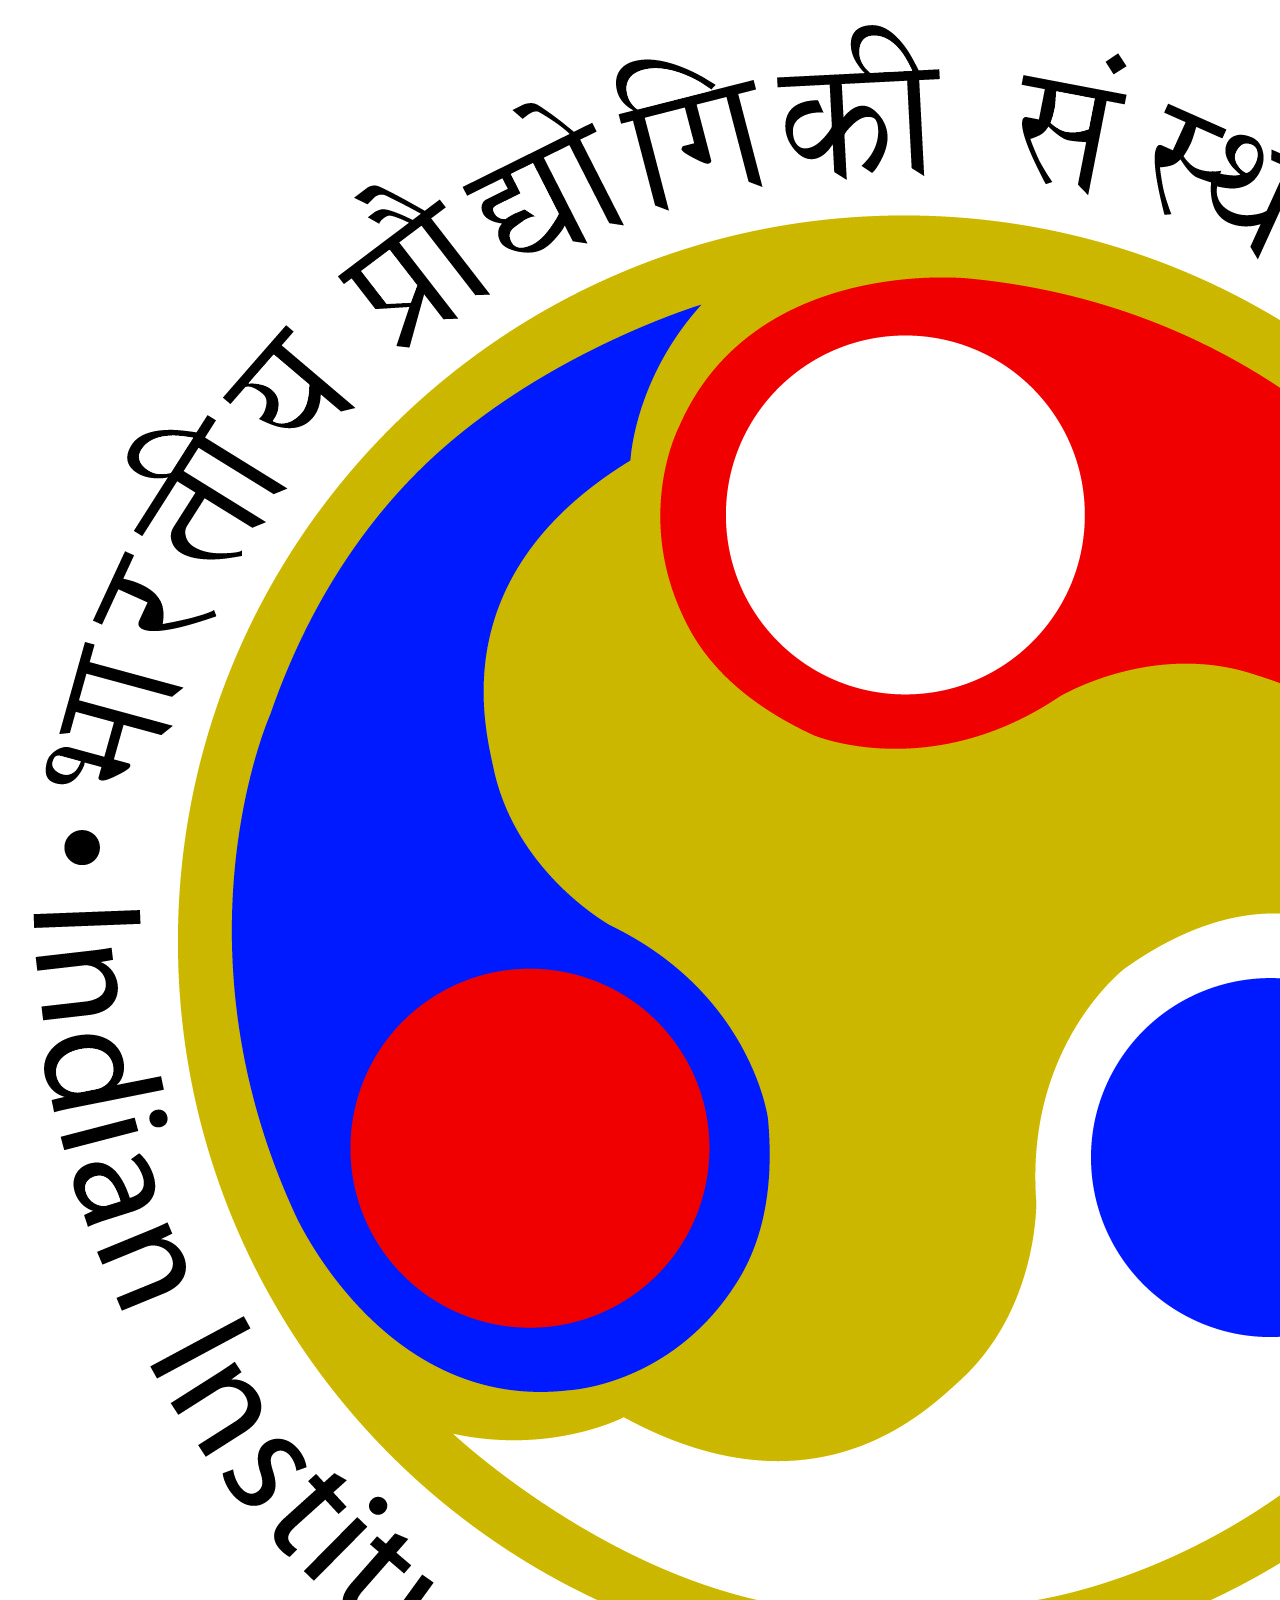
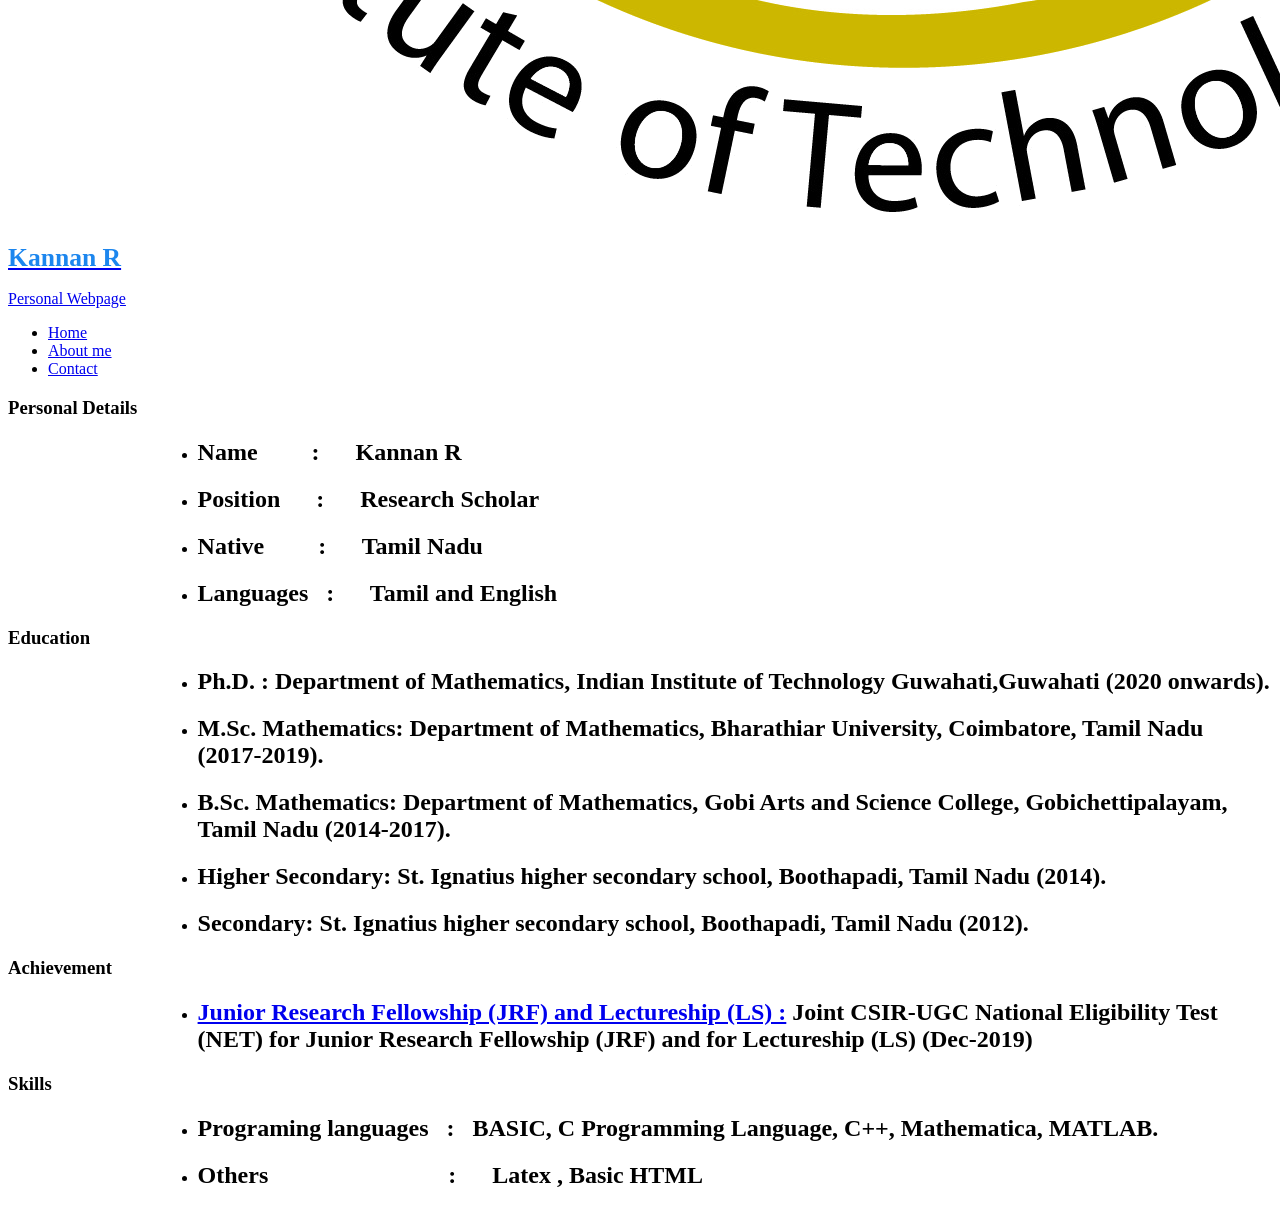
==== html/About.html @ 1ed2071e "Add files via upload" ====
<!DOCTYPE html>
<html>
  <head>
    <meta charset="utf-8">
    <title>About Kannan R </title>
    <link href="../css/css-initialize.css" rel="stylesheet" type="text/css"/>
    <link href="../css/css-main.css" rel="stylesheet" type="text/css"/>
    
  
   <meta name="viewport" content="width=device-width, initial-scale=1.0">
  </head>
  <body>
       <header>
      <a href="../index.html" id="head">
          <img src="../images/images-iitg_logo.png" alt="IITG logo" class="logo"/>
        <h1 style="padding: 10px 0 0 0;font-size: 1.6em; color: #1c86ee;">Kannan R</h1>
        <p>Personal Webpage</p>
      </a>
        <nav>
        <ul>
           <li><a href="../index.html">Home</a></li>
          <li><a href="About.html" class="selected">About me</a></li>
          <!--li><a href="" >Research</a></li-->  
          <li><a href="Contact.html">Contact</a></li> 
        </ul>
      </nav>
        </header>
      <div  id="main" >
          <h3>Personal Details</h3>
          <ul style="padding-left: 15%;" class="About">
              <li> <p ><h2> <b>Name </b> &nbsp&nbsp&nbsp &nbsp&nbsp&nbsp :&nbsp&nbsp&nbsp&nbsp&nbsp Kannan R</h2></p>
              <li> <p ><h2> <b>Position  </b>&nbsp&nbsp&nbsp&nbsp&nbsp:&nbsp&nbsp&nbsp&nbsp&nbsp Research Scholar</h2></p>
              <li> <p ><h2> <b>Native  </b> &nbsp&nbsp&nbsp &nbsp&nbsp&nbsp :&nbsp&nbsp&nbsp&nbsp&nbsp Tamil Nadu</h2></p>
              <li> <p ><h2> <b>Languages  </b> &nbsp&nbsp:&nbsp&nbsp&nbsp&nbsp&nbsp  Tamil and English </h2></p>    
          </ul>
          <h3>Education </h3>
          <ul style="padding-left: 15%;" class="About">
              <li> <p ><h2> <b>Ph.D. : </b>
                           Department of Mathematics, Indian Institute of Technology Guwahati,Guwahati (2020 onwards).</h2></p>
              
              
              <li> <p ><h2> <b> M.Sc. Mathematics:</b>
                        Department of Mathematics, Bharathiar University, Coimbatore, Tamil Nadu (2017-2019).</h2></p>
              <li> <p ><h2> <b> B.Sc. Mathematics:</b>
                        Department of Mathematics, Gobi Arts and Science College, Gobichettipalayam, Tamil Nadu (2014-2017).</h2></p>
              <li> <p ><h2> <b> Higher Secondary:</b>
                        St. Ignatius higher secondary school, Boothapadi, Tamil Nadu (2014).</h2></p>
              <li> <p ><h2> <b> Secondary:</b>
                        St. Ignatius higher secondary school, Boothapadi, Tamil Nadu (2012).</h2></p>
             
                        
                    
          </ul>
          <h3>Achievement</h3> 
          <ul style="padding-left: 15%;" class="About">
          <li> <p ><h2> <a href="https://csirhrdg.res.in/Home/Index/1/Default/1886/60">Junior Research Fellowship (JRF) and Lectureship (LS) :</a>
                       Joint CSIR-UGC National Eligibility Test (NET) for Junior Research Fellowship (JRF)
                       and for Lectureship (LS) (Dec-2019)</h2></p>
          </ul>
          
          <h3>Skills </h3>
          <ul style="padding-left: 15%;" class="About">
              <li> <p ><h2> <b>Programing languages </b>&nbsp : &nbsp BASIC, C Programming Language, C++, Mathematica, MATLAB.</h2></p>
                  <!-- comment <li> <p ><h2> <b>OS  </b> &nbsp&nbsp&nbsp&nbsp&nbsp&nbsp&nbsp&nbsp&nbsp&nbsp&nbsp&nbsp&nbsp&nbsp&nbsp&nbsp&nbsp&nbsp
                      &nbsp&nbsp&nbsp&nbsp&nbsp&nbsp&nbsp&nbsp&nbsp&nbsp&nbsp&nbsp&nbsp&nbsp&nbsp&nbsp&nbsp&nbsp :&nbsp&nbsp&nbsp&nbsp&nbsp Ubuntu,Windows</h2></p>-->
              <li> <p ><h2> <b>Others  </b> &nbsp&nbsp&nbsp&nbsp&nbsp&nbsp&nbsp&nbsp&nbsp
                      &nbsp&nbsp&nbsp&nbsp&nbsp&nbsp&nbsp&nbsp&nbsp&nbsp&nbsp&nbsp&nbsp&nbsp&nbsp&nbsp&nbsp&nbsp  :&nbsp&nbsp&nbsp&nbsp&nbsp Latex , Basic HTML </h2></p>
          </ul>
              
        
           
         
          
      </div>
      
   

      
    
  </body>
</html>
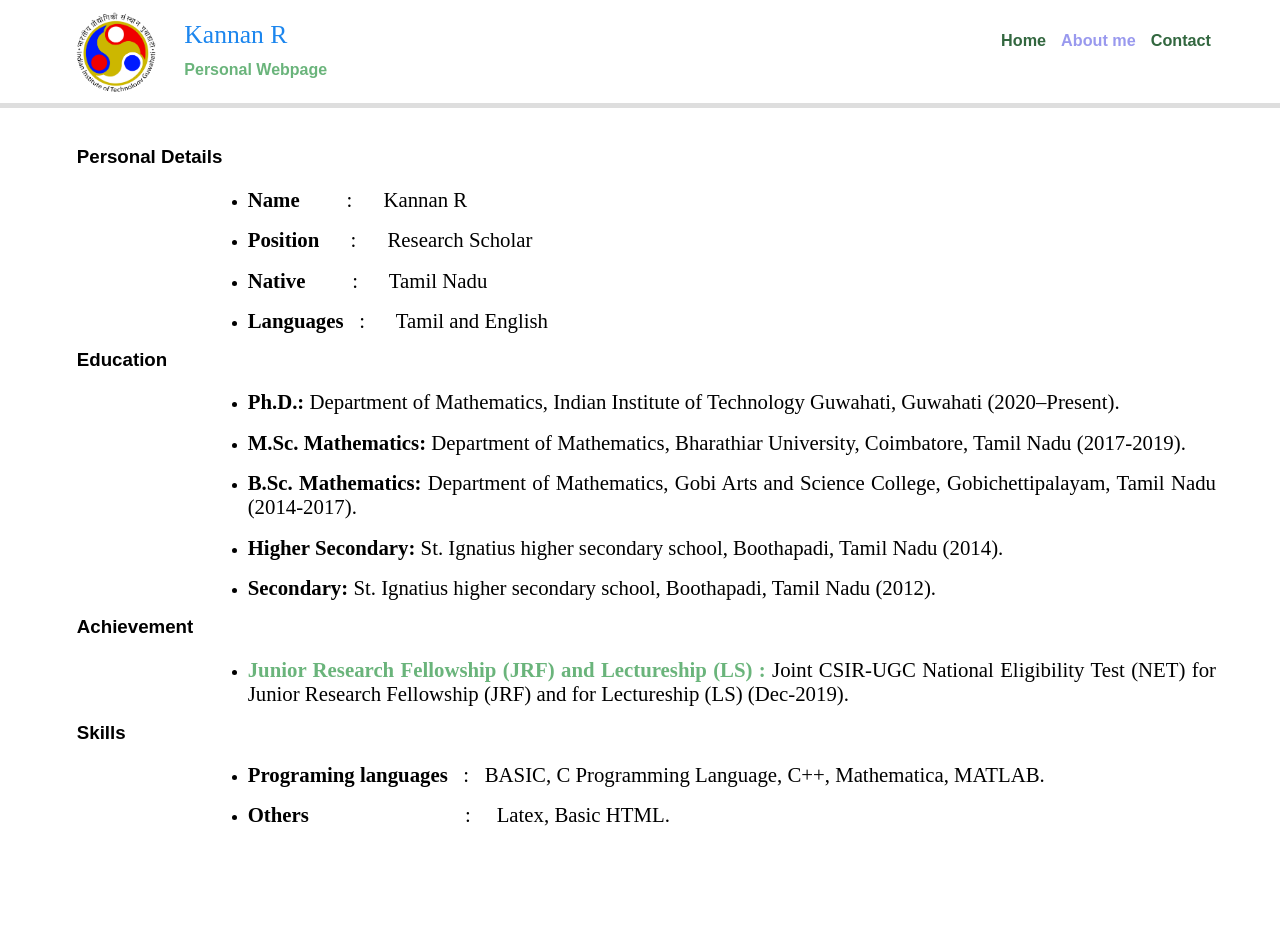
==== commit 414af9a4: "Update About.html" ====
--- a/html/About.html
+++ b/html/About.html
@@ -35,8 +35,8 @@
           </ul>
           <h3>Education </h3>
           <ul style="padding-left: 15%;" class="About">
-              <li> <p ><h2> <b>Ph.D. : </b>
-                           Department of Mathematics, Indian Institute of Technology Guwahati,Guwahati (2020 onwards).</h2></p>
+              <li> <p ><h2> <b>Ph.D.: </b>
+                           Department of Mathematics, Indian Institute of Technology Guwahati, Guwahati (2020–Present).</h2></p>
               
               
               <li> <p ><h2> <b> M.Sc. Mathematics:</b>
@@ -55,7 +55,7 @@
           <ul style="padding-left: 15%;" class="About">
           <li> <p ><h2> <a href="https://csirhrdg.res.in/Home/Index/1/Default/1886/60">Junior Research Fellowship (JRF) and Lectureship (LS) :</a>
                        Joint CSIR-UGC National Eligibility Test (NET) for Junior Research Fellowship (JRF)
-                       and for Lectureship (LS) (Dec-2019)</h2></p>
+                       and for Lectureship (LS) (Dec-2019).</h2></p>
           </ul>
           
           <h3>Skills </h3>
@@ -64,7 +64,7 @@
                   <!-- comment <li> <p ><h2> <b>OS  </b> &nbsp&nbsp&nbsp&nbsp&nbsp&nbsp&nbsp&nbsp&nbsp&nbsp&nbsp&nbsp&nbsp&nbsp&nbsp&nbsp&nbsp&nbsp
                       &nbsp&nbsp&nbsp&nbsp&nbsp&nbsp&nbsp&nbsp&nbsp&nbsp&nbsp&nbsp&nbsp&nbsp&nbsp&nbsp&nbsp&nbsp :&nbsp&nbsp&nbsp&nbsp&nbsp Ubuntu,Windows</h2></p>-->
               <li> <p ><h2> <b>Others  </b> &nbsp&nbsp&nbsp&nbsp&nbsp&nbsp&nbsp&nbsp&nbsp
-                      &nbsp&nbsp&nbsp&nbsp&nbsp&nbsp&nbsp&nbsp&nbsp&nbsp&nbsp&nbsp&nbsp&nbsp&nbsp&nbsp&nbsp&nbsp  :&nbsp&nbsp&nbsp&nbsp&nbsp Latex , Basic HTML </h2></p>
+                      &nbsp&nbsp&nbsp&nbsp&nbsp&nbsp&nbsp&nbsp&nbsp&nbsp&nbsp&nbsp&nbsp&nbsp&nbsp&nbsp&nbsp&nbsp  :&nbsp&nbsp&nbsp&nbsp Latex, Basic HTML.</h2></p>
           </ul>
               
         
--- a/css/css-initialize.css
+++ b/css/css-initialize.css
@@ -0,0 +1,274 @@
+article,aside,details,figcaption,figure,footer,header,hgroup,main,nav,section,summary 
+{
+    display: block;
+}
+
+audio,canvas,video 
+{
+    display: inline-block;
+    *display: inline;
+    *zoom: 1;
+}
+
+audio:not([controls]) {
+    display: none;
+    height: 0;
+}
+
+[hidden] {
+    display: none;
+}
+
+html {
+    font-size: 100%; 
+    -webkit-text-size-adjust: 100%; 
+    -ms-text-size-adjust: 100%; 
+}
+
+html,button,input,select,textarea 
+{
+    font-family: tahoma;
+}
+
+body {
+    margin: 0;
+}
+
+a:focus {
+    outline: thin dotted;
+}
+
+a:active,
+a:hover {
+    outline: 0;
+}
+
+h1 {
+    font-size: 2em;
+    margin: 0.67em 0;
+}
+
+
+
+h3 {
+    font-size: 1.17em;
+    margin: 1em 0;
+    
+}
+
+h4 {
+    font-size: 1em;
+    margin: 1.33em 0;
+    font-weight: normal;
+}
+
+h5 {
+    font-size: 0.83em;
+    margin: 1.67em 0;
+}
+
+h6 {
+    font-size: 0.67em;
+    margin: 2.33em 0;
+}
+
+abbr[title] {
+    border-bottom: 1px dotted;
+}
+
+b,
+strong {
+    font-weight: bold;
+}
+
+blockquote {
+    margin: 1em 40px;
+}
+
+dfn {
+    font-style: italic;
+}
+
+hr {
+    -moz-box-sizing: content-box;
+    box-sizing: content-box;
+    height: 0;
+}
+
+mark {
+    background: #ff0;
+    color: #000;
+}
+
+p,
+pre {
+    margin: 1em 0;
+}
+
+code,
+kbd,
+pre,
+samp {
+    font-family: monospace, serif;
+    _font-family: 'courier new', monospace;
+    font-size: 1em;
+}
+
+pre {
+    white-space: pre;
+    white-space: pre-wrap;
+    word-wrap: break-word;
+}
+
+q {
+    quotes: none;
+}
+
+q:before,
+q:after {
+    content: '';
+    content: none;
+}
+
+small {
+    font-size: 80%;
+}
+
+sub,
+sup {
+    font-size: 75%;
+    line-height: 0;
+    position: relative;
+    vertical-align: baseline;
+}
+
+sup {
+    top: -0.5em;
+}
+
+sub {
+    bottom: -0.25em;
+}
+
+dl,
+menu,
+ol,
+ul {
+    margin: 1em 0;
+}
+
+dd {
+    margin: 0 0 0 40px;
+}
+
+menu,
+ol,
+ul {
+    padding: 0 0 0 40px;
+}
+
+nav ul,
+nav ol {
+    list-style: none;
+    list-style-image: none;
+}
+
+img {
+    border: 0; 
+    -ms-interpolation-mode: bicubic;
+}
+
+svg:not(:root) {
+    overflow: hidden;
+}
+
+figure {
+    margin: 0;
+}
+
+form {
+    margin: 0;
+}
+
+fieldset {
+    border: 1px solid #c0c0c0;
+    margin: 0 2px;
+    padding: 0.35em 0.625em 0.75em;
+}
+
+legend {
+    border: 0; 
+    padding: 0;
+    white-space: normal; 
+    *margin-left: -7px;
+}
+
+button,
+input,
+select,
+textarea {
+    font-size: 100%; 
+    margin: 0; 
+    vertical-align: baseline; 
+    *vertical-align: middle; 
+}
+
+button,
+input {
+    line-height: normal;
+}
+
+button,
+select {
+    text-transform: none;
+}
+
+button,
+html input[type="button"], 
+input[type="reset"],
+input[type="submit"] {
+    -webkit-appearance: button; 
+    cursor: pointer; 
+    *overflow: visible; 
+}
+
+button[disabled],
+html input[disabled] {
+    cursor: default;
+}
+
+input[type="checkbox"],
+input[type="radio"] {
+    box-sizing: border-box; 
+    padding: 0; 
+    *height: 13px; 
+    *width: 13px;
+}
+
+input[type="search"] {
+    -webkit-appearance: textfield; 
+    -moz-box-sizing: content-box;
+    -webkit-box-sizing: content-box; 
+    box-sizing: content-box;
+}
+
+input[type="search"]::-webkit-search-cancel-button,
+input[type="search"]::-webkit-search-decoration {
+    -webkit-appearance: none;
+}
+
+button::-moz-focus-inner,
+input::-moz-focus-inner {
+    border: 0;
+    padding: 0;
+}
+
+textarea {
+    overflow: auto; 
+    vertical-align: top; 
+}
+
+table {
+    border-collapse: collapse;
+    border-spacing: 0;
+}
--- a/css/css-main.css
+++ b/css/css-main.css
@@ -0,0 +1,235 @@
+header { 
+  background: transparent;
+   /*background-image: url('../images/images-bg7.gif');*/
+
+  margin: 0 10% 30px 10%;
+  float: left;
+  width: 80%;
+  border-bottom: 5px solid #dedede;
+  margin-bottom: 60px;
+  min-width:452.875px;
+}
+
+body {
+       font-family: 'Open Sans', sans-serif;
+        
+      /* background-image: url('../images/images-bg7_1.jpg');*/
+       background-position: center;
+       background-repeat: repeat;
+       background-color: #f1f1f1; 
+        background-image: url('../images/images-bg7.gif');
+}
+
+#main {
+  /*max-width: 980px;*/
+   background-color: white; 
+  margin: 0 10% 0 10%; /*keeps main at center*/
+  padding: 0 5% 2% 6%;
+  
+ /* background-image: url('../images/images-bg7.gif');
+   background-color:transparent;
+  /*background-image: url('../images/images-bg7_1.jpg');*/
+ /* padding-right:20%;
+  margin-top: 1%;*/
+  min-height: 900px;
+  min-width: 408px;
+
+}
+
+  
+a {
+  font-weight: 800;
+  color: #6ab47b;
+}
+
+nav a, nav a:visited {
+  color:  #32673f;/*////#fff;*/
+}
+
+nav a.selected, nav a:hover {
+  color: #99e;
+}
+  nav {
+    background: none;
+    float: right;
+    font-size: 1.125em;
+    margin-right: 5%;
+    text-align: right;
+    width: 45%;
+    
+  }
+  
+  #head {
+    float: left;
+    margin-left: 5%;
+    text-align: left;
+    width: 45%;
+  }
+a {
+  text-decoration: none;
+}
+
+img {
+  max-width: 100%;
+  max-height:100%;
+}
+
+h3 {
+  margin: 0 0 1em 0;
+}
+
+
+
+
+h1 {
+  font-family: Adobe Gothic Std B;/*'Changa One', sans-serif;*/
+  margin: 15px 0;
+  font-size: 1.75em;
+  font-weight: normal;
+  line-height: 0.8em;
+}
+
+ .About h2{
+      font-family: "Times New Roman", Times, serif;
+     font-size: 1.3em;
+     margin: auto;
+     font-weight: normal;
+    color: black;
+    padding: .5px 0 0 0;
+    text-align: justify;
+}
+
+nav {
+  text-align: center;
+  padding: 10px 0;
+  margin: 20px 0 0;
+}
+
+nav ul {
+  list-style: none;
+  margin: 0;
+  padding: 0;
+}
+
+nav li {
+  display: inline-block;
+}
+
+nav a {
+  font-weight: 700;
+  font-size: 0.9em;
+  padding: 15px 5px 15px 5px;
+}
+
+footer {
+  font-size: 0.75em;
+  text-align: center;
+  clear: both;
+  color: #ccc;
+  /*background:#321C0F;8*/
+  padding-bottom:10px;
+  padding-top:50px;
+  margin:0px;
+}
+
+
+
+ img.profilePic {
+    border-radius: 50%;
+    border: 3px solid #adb5bd;
+    float:left;
+    display: block;
+    margin: 0 8% 0 2%;
+ 
+  /* max-margin-right:40%;
+     max-margin-left: 40%;*/
+    width: 350px;
+    padding: 3px;
+}
+.my h1{
+     padding-top: 25%;
+      
+    text-align: left;  
+    font-size: 2em;
+    color: black;
+    line-height: 1.2em;
+    text-align: justify;
+    margin:0 5% 0 5%;
+    
+    
+     /*background-color: blue;*/
+}
+
+
+.logo {
+  float: left;
+  display: block;
+  border-radius: 100%;
+  margin: 2% 5% 2% 2%;
+  width: 80px;
+  height: 80px;
+ 
+}
+
+
+
+/* nav background on mobile */ 
+@media screen and (max-width: 1366px)
+{
+    #main{
+        margin: 0 0 0 0;
+    }
+    header{
+       margin: 0 0 3% 0; 
+        width: 100%;
+    }
+    nav {
+  text-align: right;
+  margin-right: 5%;
+    }
+}
+@media screen and (max-width: 804px) 
+{
+    header{
+          border-bottom:none;
+    }
+     img.profilePic {
+     display: block;
+     margin-left: auto;
+     margin-right: auto;
+     float: none;
+      border-radius: 50%;
+      border: 3px solid #adb5bd;
+      
+    }
+    #head{
+        float: none;
+        display: block;
+         margin-left: auto;
+         margin-right: auto;
+         min-width: 264.6px;
+    }
+    nav { 
+     float: none;
+     text-align: center;
+     width: auto;  
+     background: #FFe;
+     margin-right: 0;
+    }
+    .my h1{
+     padding-top: 5%;
+     font-size: 1.6em;
+    }
+ 
+}
+@media screen and (max-width: 408px) 
+{
+    #main{
+        padding: 0 20.40px 8.150px 24.475px;
+    }
+    nav{
+        margin-top: 40px;
+    }
+    
+}
+
